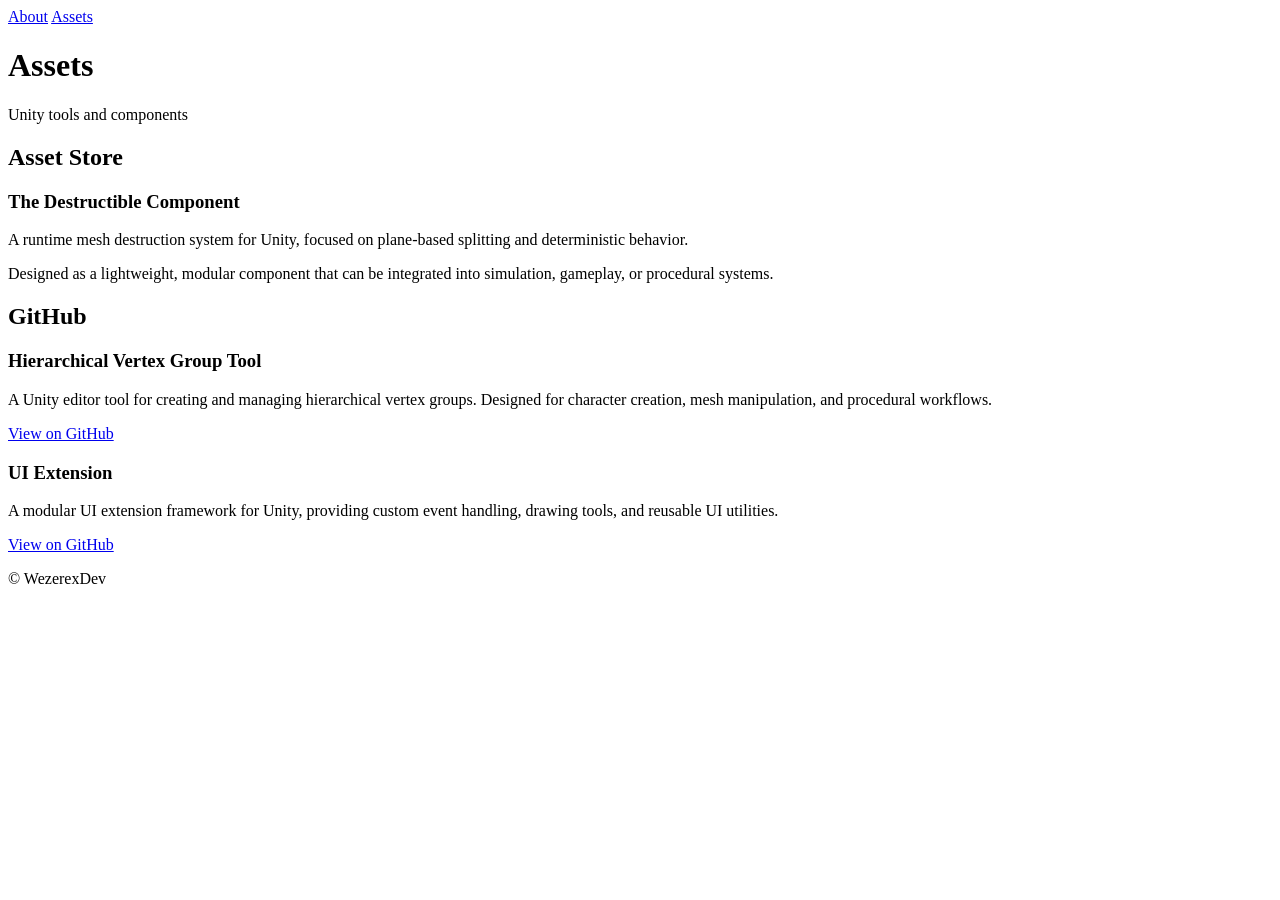
==== assets.html @ 02f1e5c1 "Add files via upload" ====
<!DOCTYPE html>
<html lang="en">
<head>
    <meta charset="UTF-8">
    <title>WezerexDev – Assets</title>
    <meta name="viewport" content="width=device-width, initial-scale=1">
    <link rel="stylesheet" href="assets/style.css">
</head>
<body>

<nav>
    <a href="index.html">About</a>
    <a href="assets.html">Assets</a>
</nav>

<header>
    <h1>Assets</h1>
    <p>Unity tools and components</p>
</header>

<main>

    <section>
        <h2>Asset Store</h2>

        <h3>The Destructible Component</h3>
        <p>
            A runtime mesh destruction system for Unity, focused on plane-based splitting
            and deterministic behavior.
        </p>
        <p>
            Designed as a lightweight, modular component that can be integrated into
            simulation, gameplay, or procedural systems.
        </p>
    </section>

    <section>
        <h2>GitHub</h2>

        <h3>Hierarchical Vertex Group Tool</h3>
        <p>
            A Unity editor tool for creating and managing hierarchical vertex groups.
            Designed for character creation, mesh manipulation, and procedural workflows.
        </p>
        <p>
            <a href="https://github.com/Wezerex/Unity-Hierarchycal-vertex-group-tool" target="_blank">
                View on GitHub
            </a>
        </p>

        <h3>UI Extension</h3>
        <p>
            A modular UI extension framework for Unity, providing custom event handling,
            drawing tools, and reusable UI utilities.
        </p>
        <p>
            <a href="https://github.com/Wezerex/Unity-UIExtension" target="_blank">
                View on GitHub
            </a>
        </p>
    </section>

</main>


<footer>
    <p>© WezerexDev</p>
</footer>

</body>
</html>
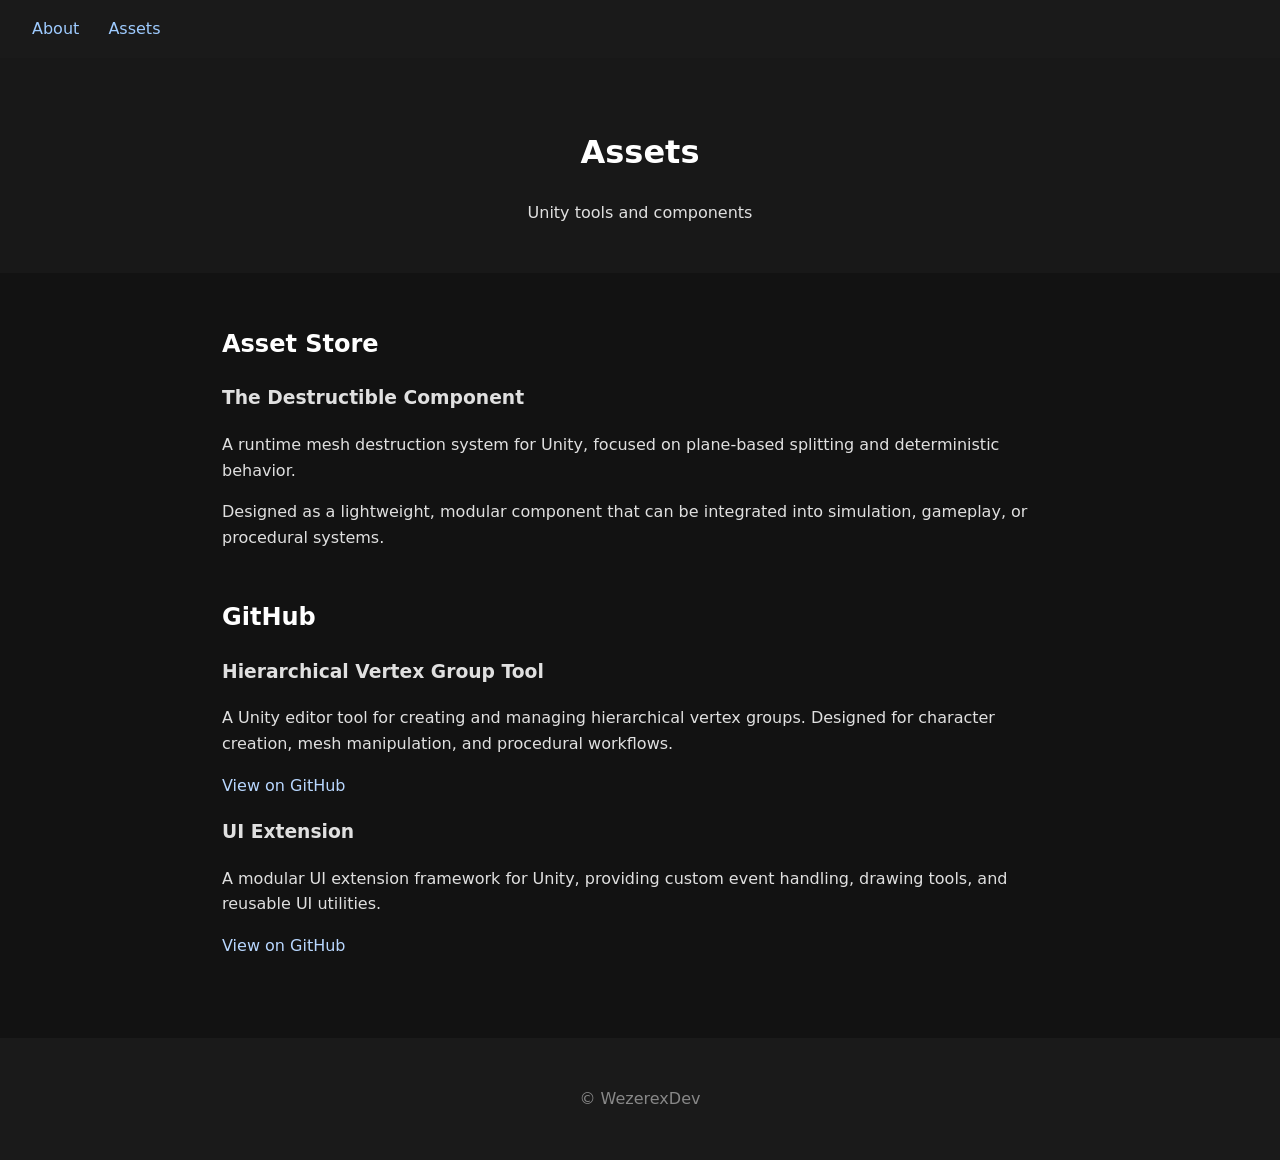
==== commit a432f100: "Update assets.html" ====
--- a/assets.html
+++ b/assets.html
@@ -4,7 +4,7 @@
     <meta charset="UTF-8">
     <title>WezerexDev – Assets</title>
     <meta name="viewport" content="width=device-width, initial-scale=1">
-    <link rel="stylesheet" href="assets/style.css">
+    <link rel="stylesheet" href="/Assets/style.css">
 </head>
 <body>
 
@@ -69,3 +69,5 @@
 
 </body>
 </html>
+
+
--- a/Assets/style.css
+++ b/Assets/style.css
@@ -0,0 +1,104 @@
+* {
+    box-sizing: border-box;
+}
+
+body {
+    margin: 0;
+    font-family: system-ui, -apple-system, BlinkMacSystemFont, sans-serif;
+    background: #121212;
+    color: #e0e0e0;
+    line-height: 1.6;
+}
+
+nav {
+    background: #1a1a1a;
+    padding: 1rem 2rem;
+}
+
+nav a {
+    margin-right: 1.5rem;
+    color: #9ecbff;
+    text-decoration: none;
+    font-weight: 500;
+}
+
+nav a:hover {
+    text-decoration: underline;
+}
+
+header {
+    padding: 3rem 2rem 2rem;
+    text-align: center;
+    background: #181818;
+}
+
+main {
+    max-width: 900px;
+    margin: auto;
+    padding: 2rem;
+}
+
+section {
+    margin-bottom: 3rem;
+}
+
+h1, h2 {
+    color: #ffffff;
+}
+
+footer {
+    text-align: center;
+    padding: 2rem;
+    color: #888;
+    background: #1a1a1a;
+}
+
+a {
+    color: #b8d7ff; /* bleu plus clair */
+    text-decoration: none;
+}
+
+a:hover {
+    text-decoration: underline;
+}
+
+.contact-email {
+    color: #ffffff;
+    font-weight: 500;
+}
+
+.contact-form {
+    max-width: 500px;
+    margin-top: 1.5rem;
+}
+
+.contact-form label {
+    display: block;
+    margin-bottom: 1rem;
+    font-weight: 500;
+}
+
+.contact-form input,
+.contact-form textarea {
+    width: 100%;
+    margin-top: 0.3rem;
+    padding: 0.6rem;
+    background: #1e1e1e;
+    border: 1px solid #333;
+    color: #fff;
+    font-family: inherit;
+}
+
+.contact-form button {
+    margin-top: 0.5rem;
+    padding: 0.6rem 1.2rem;
+    background: #2a6fff;
+    border: none;
+    color: #fff;
+    font-weight: 600;
+    cursor: pointer;
+}
+
+.contact-form button:hover {
+    background: #3b7cff;
+}
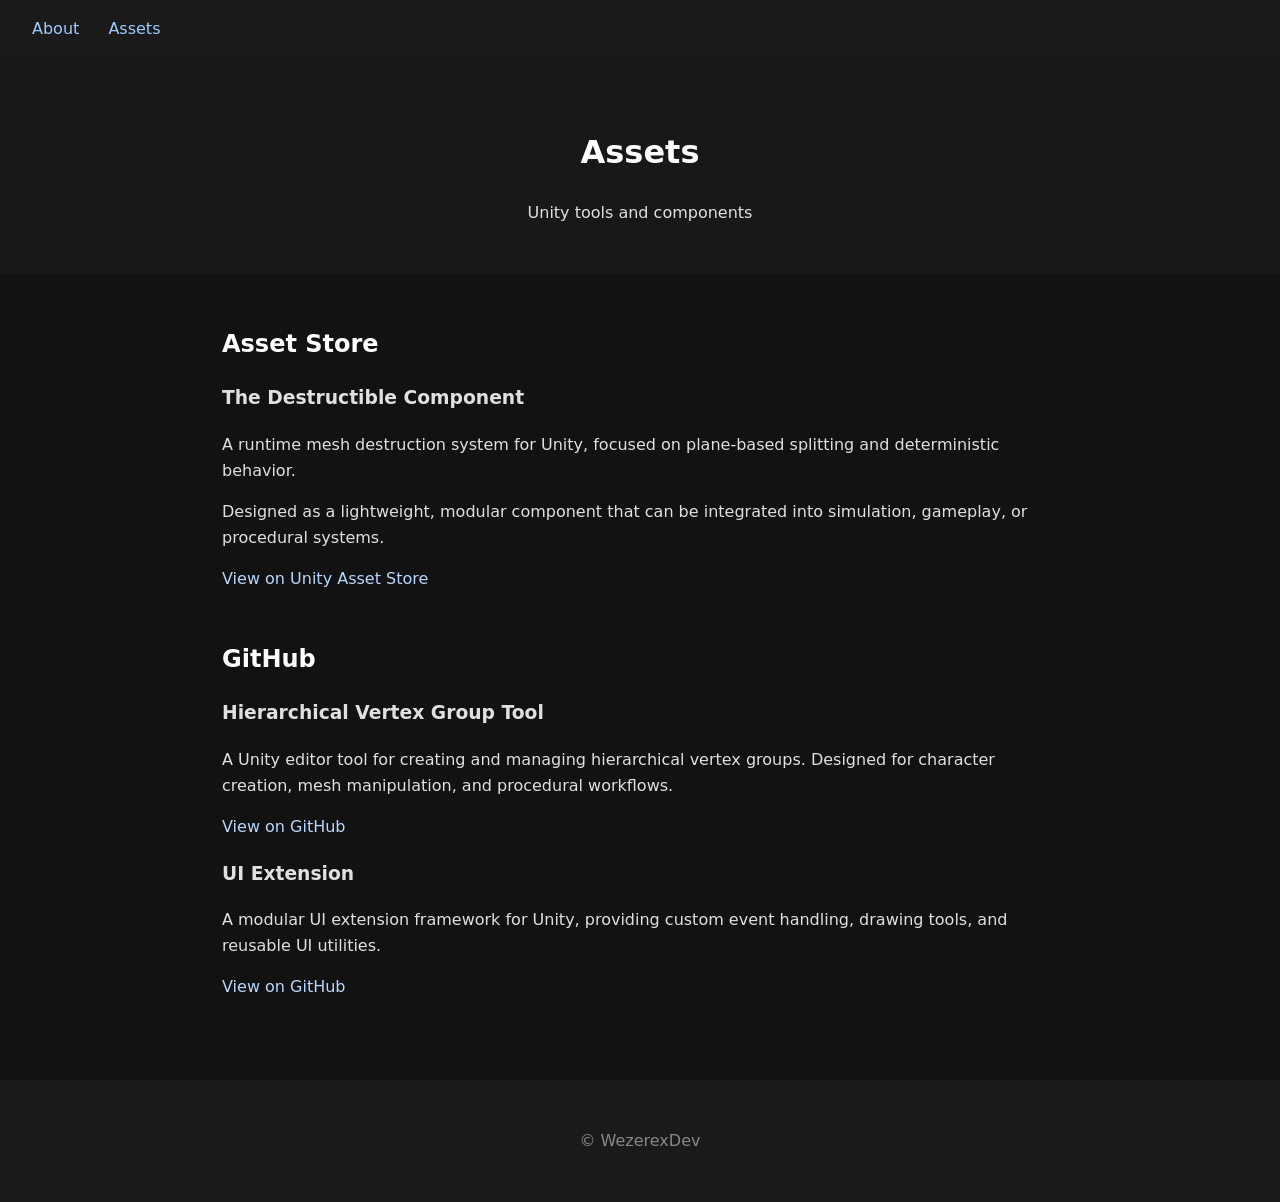
==== commit e453c09e: "Update assets.html" ====
--- a/assets.html
+++ b/assets.html
@@ -5,6 +5,7 @@
     <title>WezerexDev – Assets</title>
     <meta name="viewport" content="width=device-width, initial-scale=1">
     <link rel="stylesheet" href="/Assets/style.css">
+    <link rel="icon" type="image/png" href="/UnityPublisherProfilFinal.png">
 </head>
 <body>
 
@@ -22,7 +23,7 @@
 
     <section>
         <h2>Asset Store</h2>
-
+    
         <h3>The Destructible Component</h3>
         <p>
             A runtime mesh destruction system for Unity, focused on plane-based splitting
@@ -32,7 +33,14 @@
             Designed as a lightweight, modular component that can be integrated into
             simulation, gameplay, or procedural systems.
         </p>
+        <p>
+            <a href="https://assetstore.unity.com/packages/tools/modeling/the-destructible-component-346544"
+               target="_blank">
+                View on Unity Asset Store
+            </a>
+        </p>
     </section>
+
 
     <section>
         <h2>GitHub</h2>
@@ -71,3 +79,5 @@
 </html>
 
 
+
+
